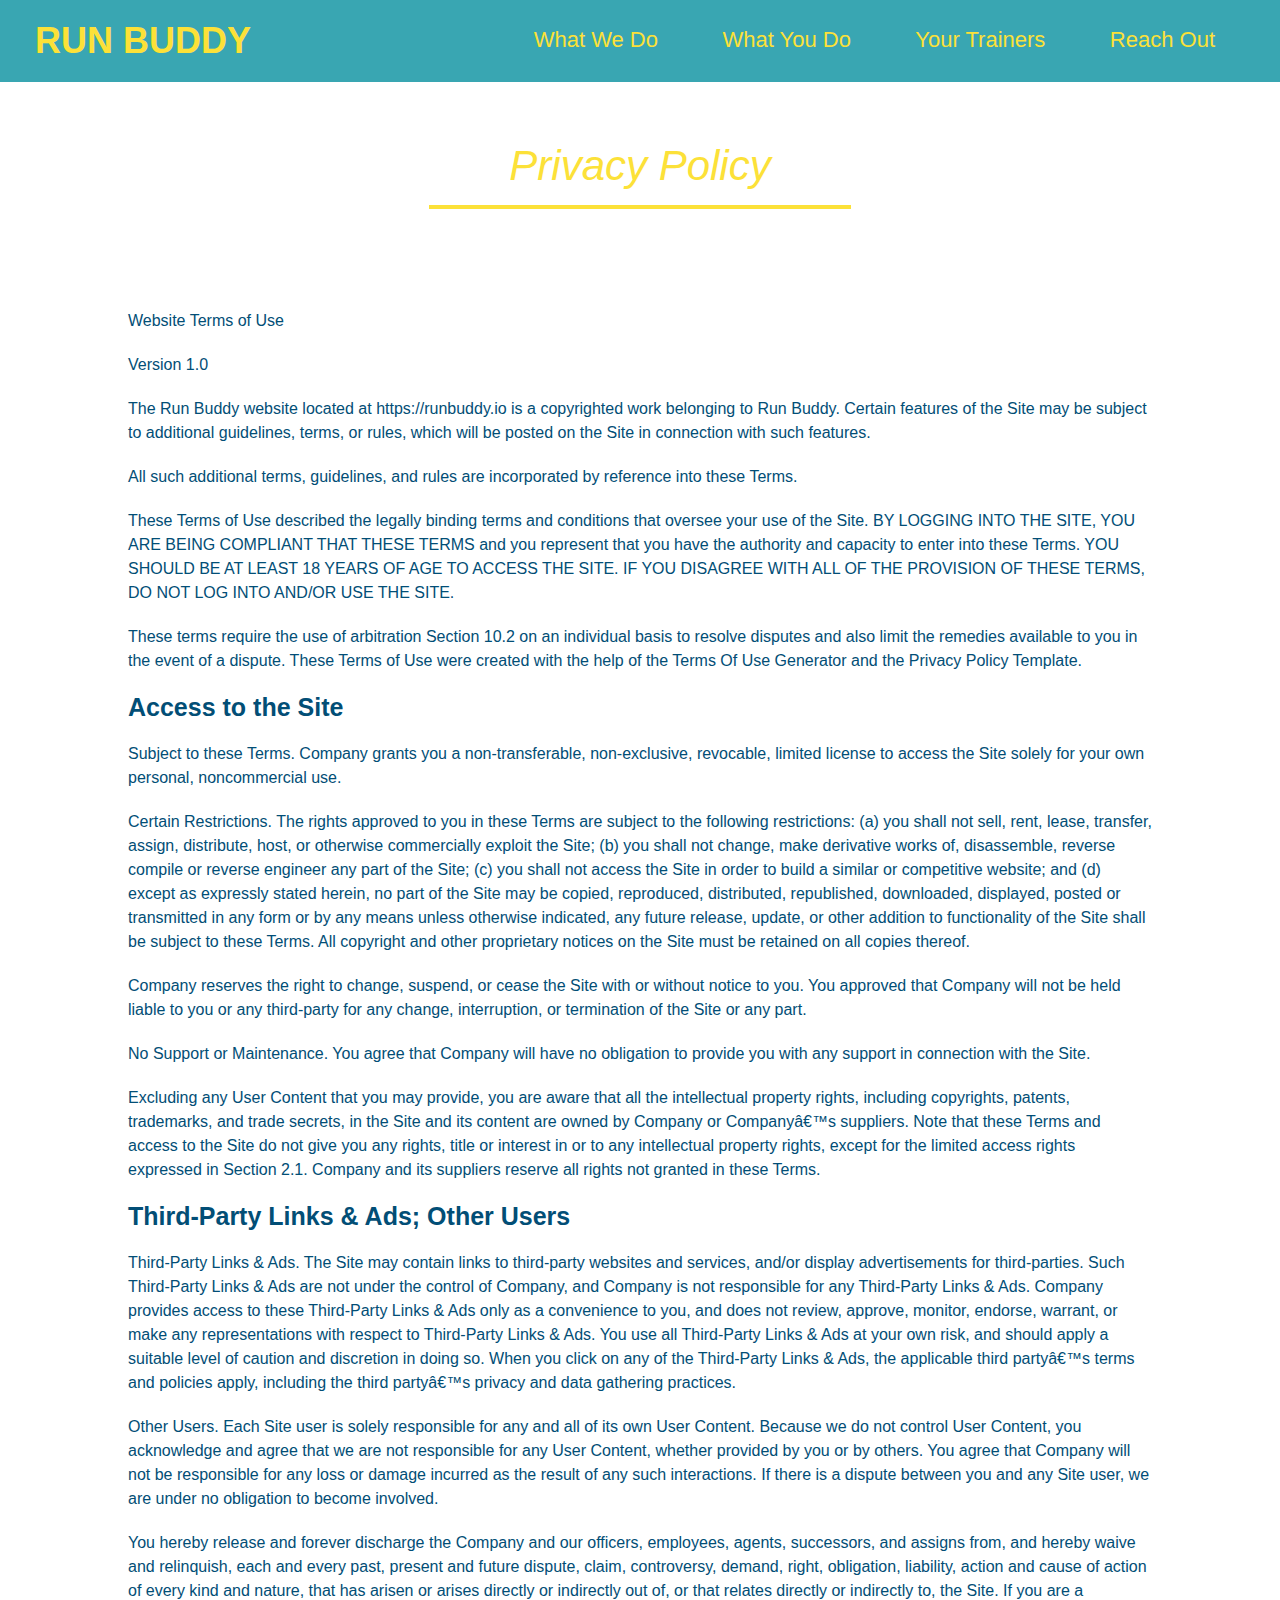
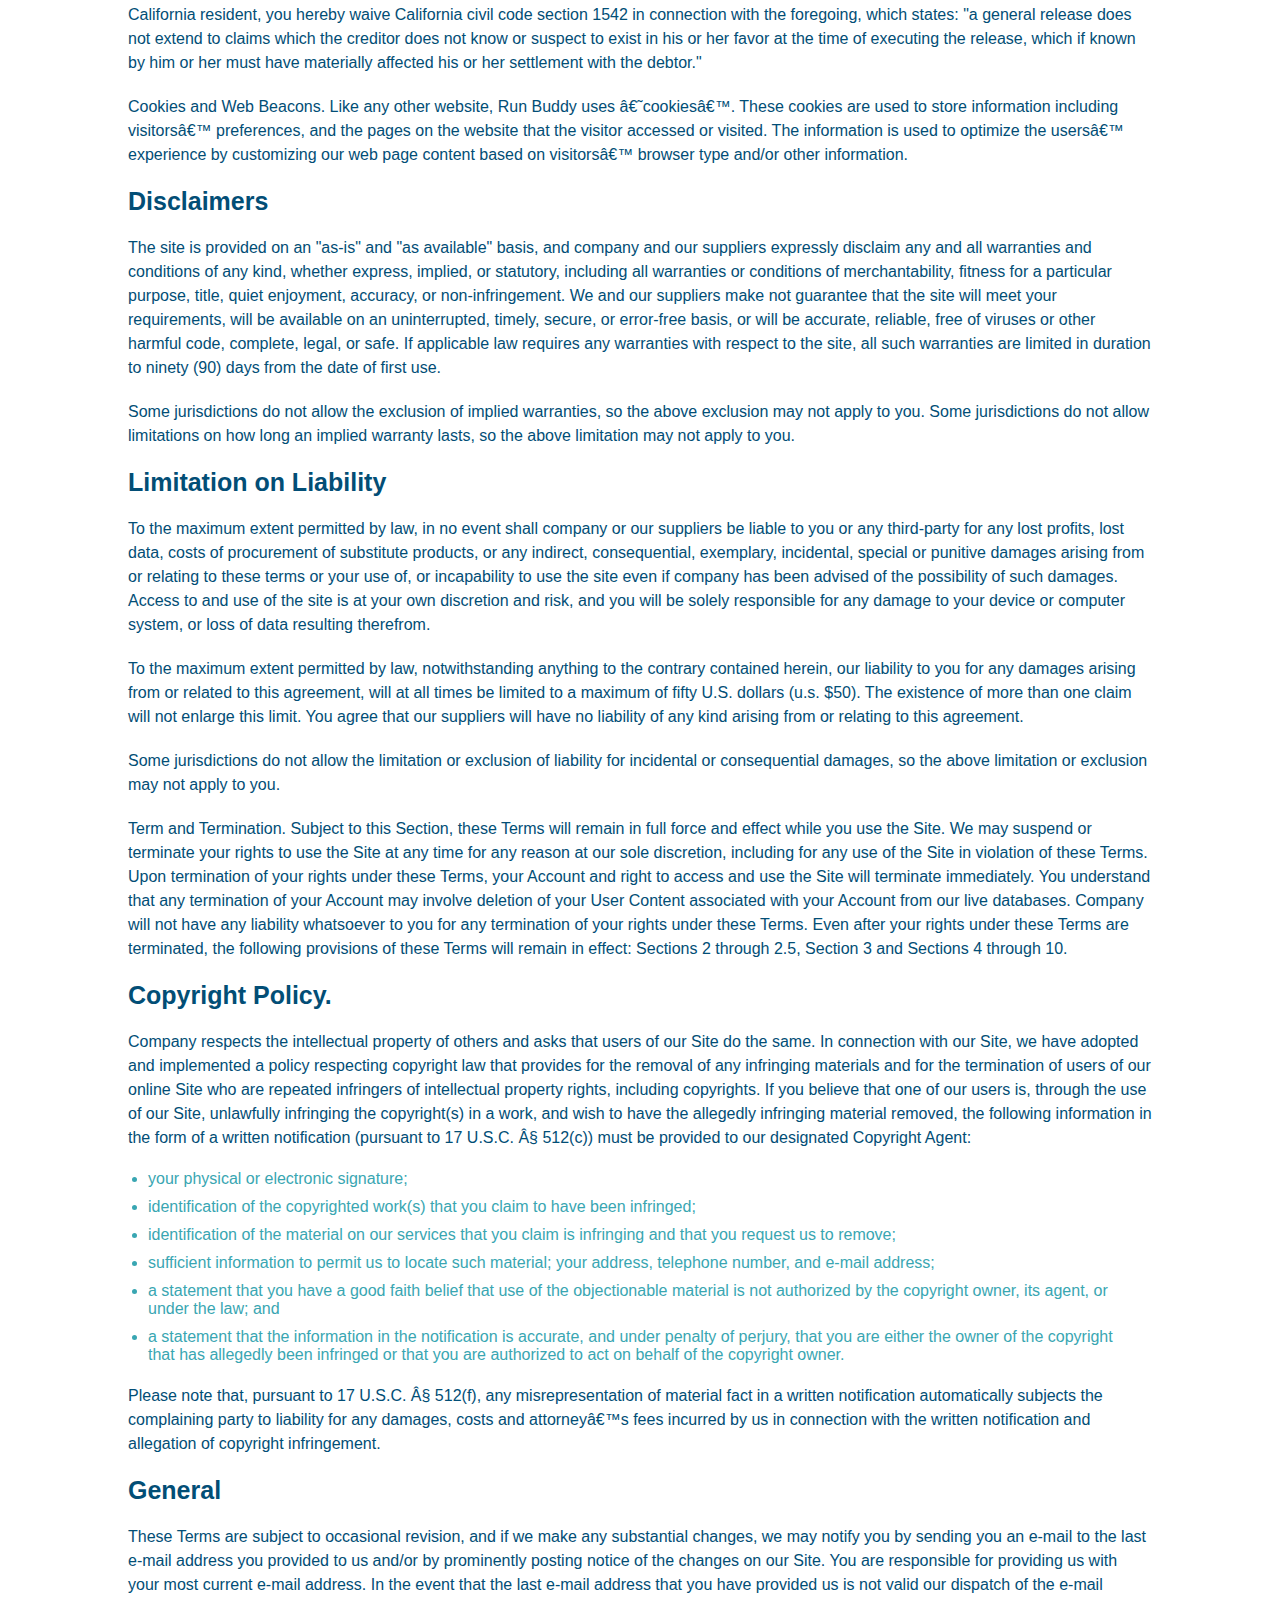
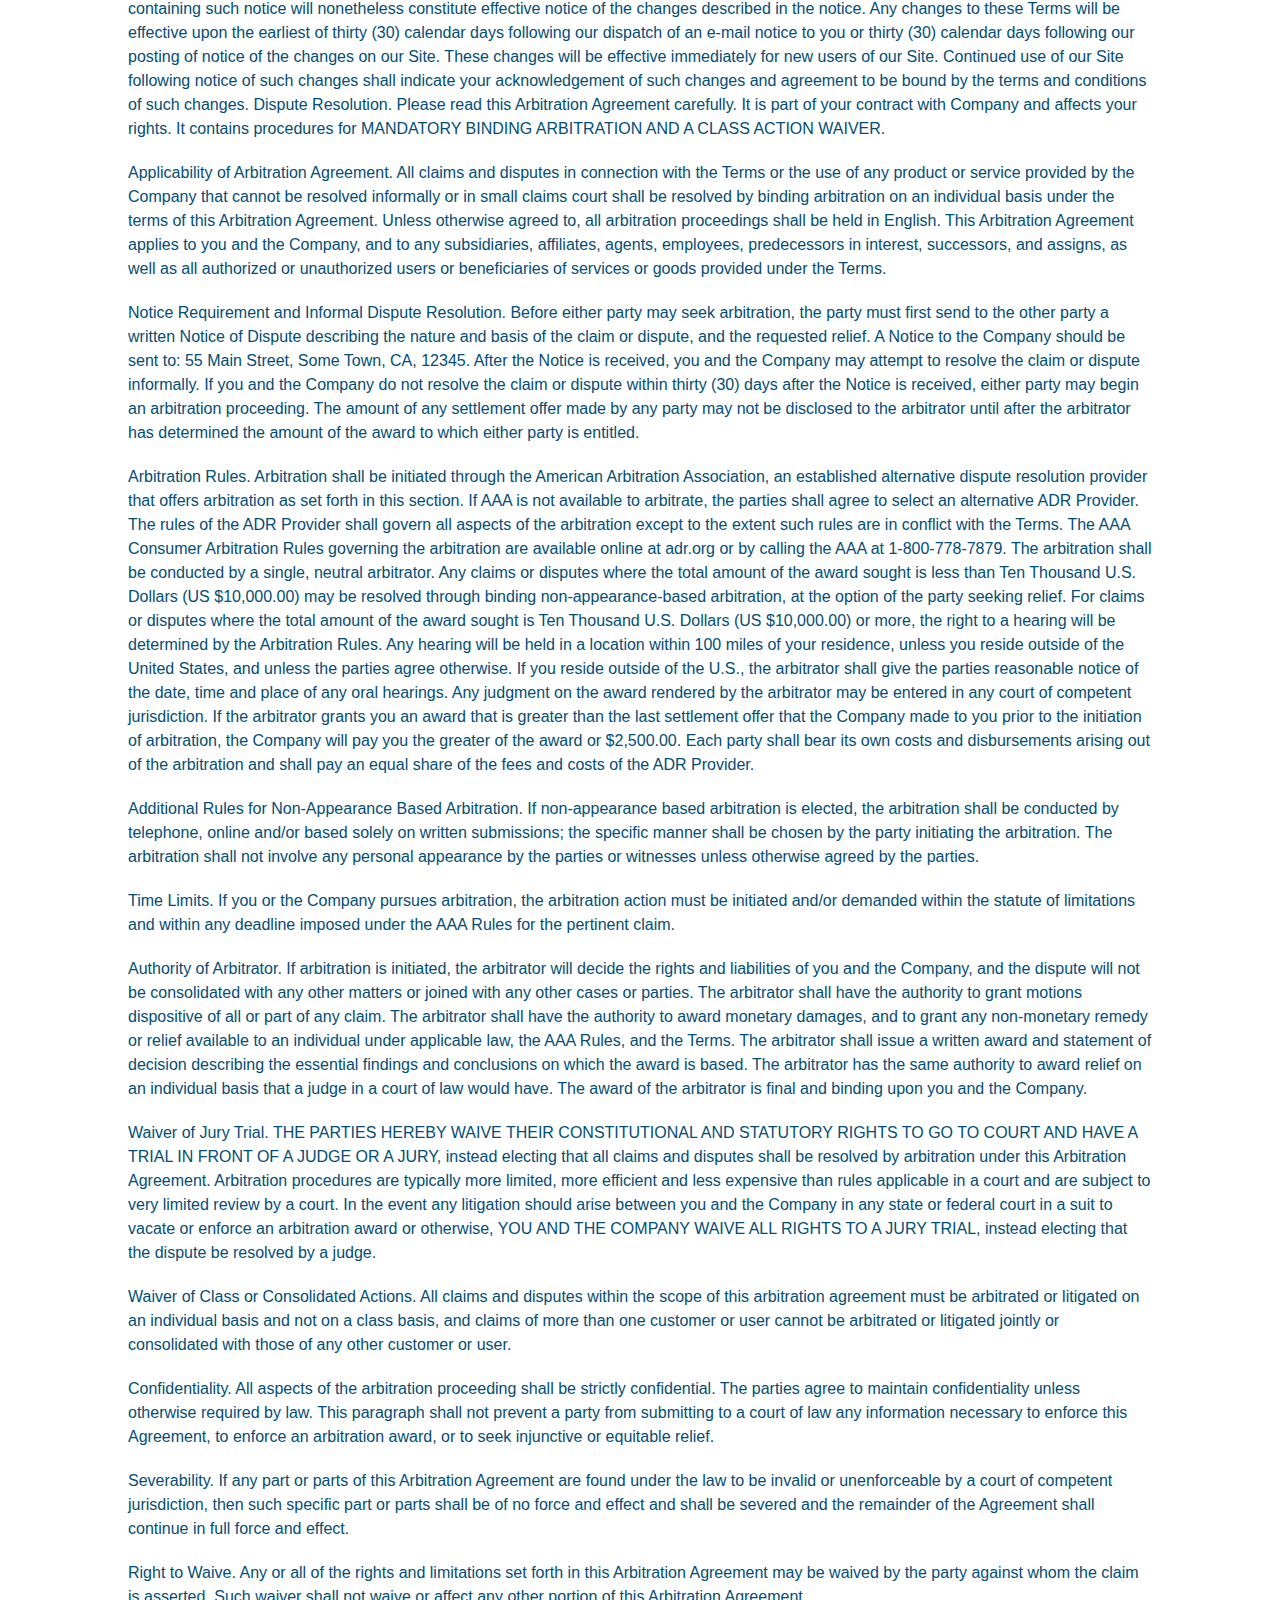
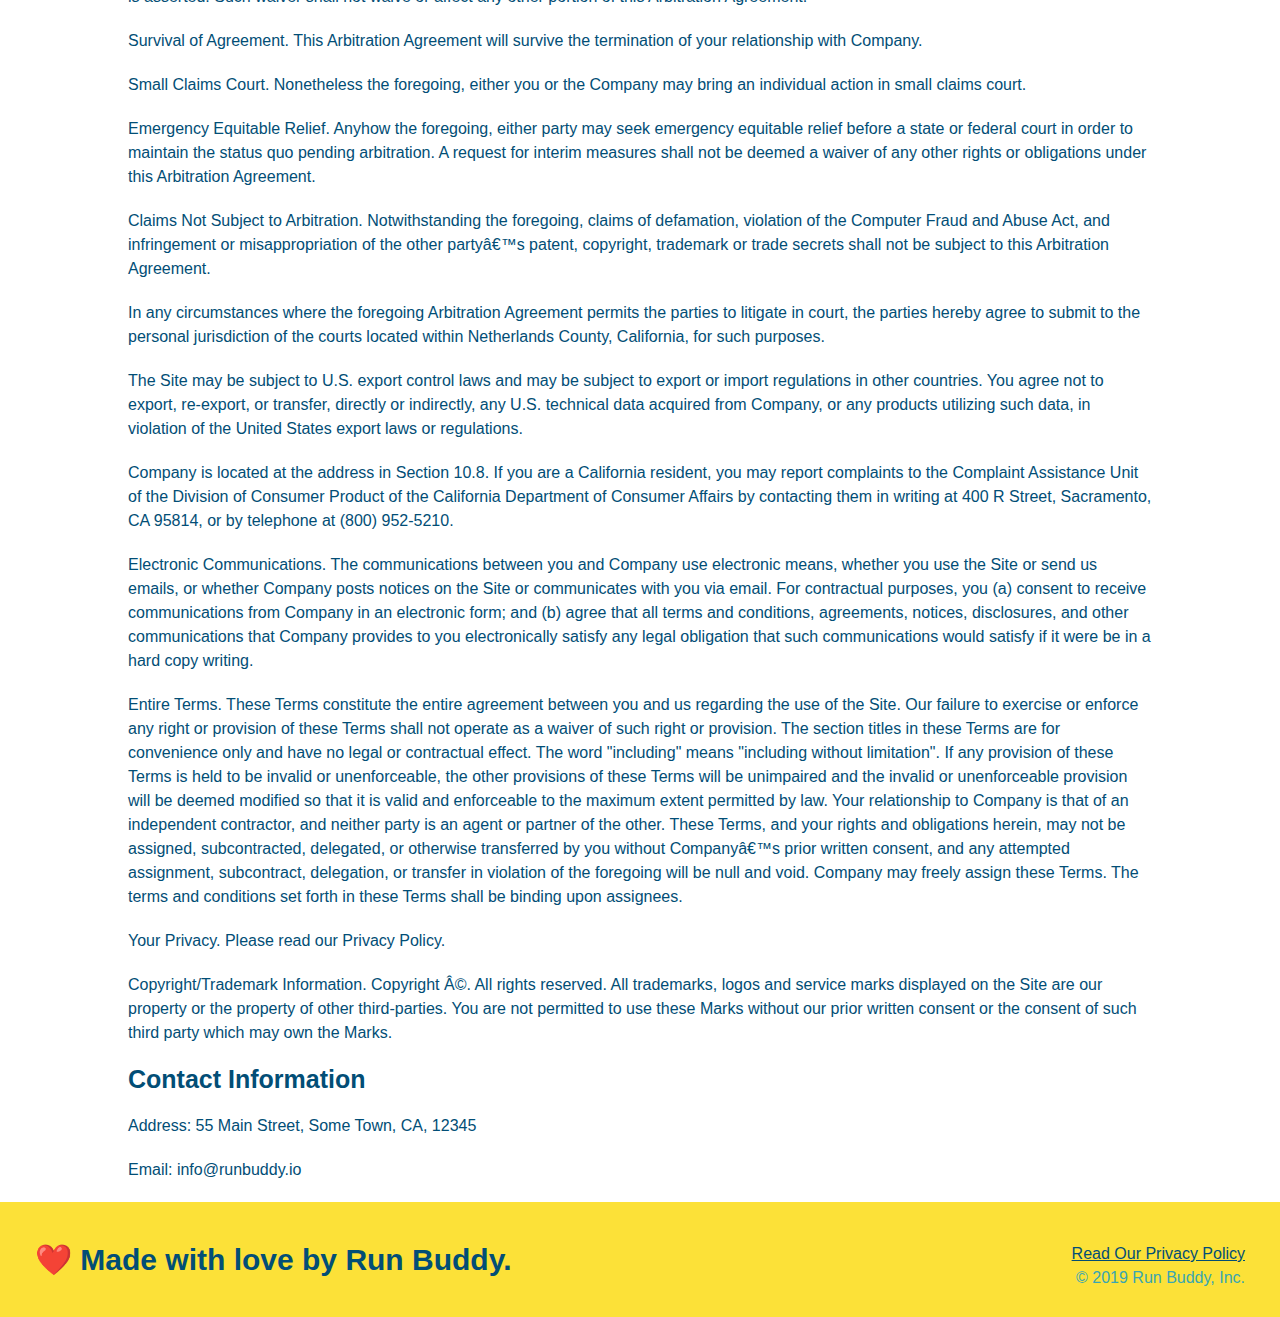
==== privacy-policy.html @ 6785b19a "initial project files" ====
<!DOCTYPE html>
<html lang="en">
    <head>
        <meta charset="UTF-8" />
        <title>Privacy Policy - Run Buddy</title>
        <link rel="stylesheet" href="./assets/css/style.css" />
        <link rel="stylesheet" href="./assets/css/secondary-styles.css" />
    </head>
    <body>
        <!-- navigation -->
        <header>
            <h1>
                <a href="/">RUN BUDDY</a>
            </h1>
            <nav>
                <ul>
                    <li>
                        <a href="/.index.html#what-we-do">What We Do</a>
                    </li>
                    <li>
                        <a href="./index.html#what-you-do">What You Do</a>
                    </li>
                    <li>
                        <a href="./index.html#your-trainers">Your Trainers</a>
                    </li>
                    <li>
                        <a href="./index.html#reach-out">Reach Out</a>
                    </li>
                </ul>
            </nav>
        </header>
        <section class="hero">
            <h2 class="page-title">Privacy Policy</h2>
        </section>
        <article class="secondary-content">
            <p>
                Website Terms of Use
              </p>
        
              <p>
                Version 1.0
              </p>
        
              <p>
                The Run Buddy website located at https://runbuddy.io is a copyrighted work belonging to Run Buddy. Certain
                features of the Site may be subject to additional guidelines, terms, or rules, which will be posted on the Site
                in connection with such features.
              </p>
        
              <p>
                All such additional terms, guidelines, and rules are incorporated by reference into these Terms.
              </p>
        
              <p>
                These Terms of Use described the legally binding terms and conditions that oversee your use of the Site. BY
                LOGGING INTO THE SITE, YOU ARE BEING COMPLIANT THAT THESE TERMS and you represent that you have the authority
                and capacity to enter into these Terms. YOU SHOULD BE AT LEAST 18 YEARS OF AGE TO ACCESS THE SITE. IF YOU
                DISAGREE WITH ALL OF THE PROVISION OF THESE TERMS, DO NOT LOG INTO AND/OR USE THE SITE.
              </p>
        
              <p>
                These terms require the use of arbitration Section 10.2 on an individual basis to resolve disputes and also
                limit the remedies available to you in the event of a dispute. These Terms of Use were created with the help of
                the Terms Of Use Generator and the Privacy Policy Template.
              </p>
        
              <h3>
                Access to the Site
              </h3>
        
              <p>
                Subject to these Terms. Company grants you a non-transferable, non-exclusive, revocable, limited license to
                access the Site solely for your own personal, noncommercial use.
              </p>
        
              <p>
                Certain Restrictions. The rights approved to you in these Terms are subject to the following restrictions: (a)
                you shall not sell, rent, lease, transfer, assign, distribute, host, or otherwise commercially exploit the Site;
                (b) you shall not change, make derivative works of, disassemble, reverse compile or reverse engineer any part of
                the Site; (c) you shall not access the Site in order to build a similar or competitive website; and (d) except
                as expressly stated herein, no part of the Site may be copied, reproduced, distributed, republished, downloaded,
                displayed, posted or transmitted in any form or by any means unless otherwise indicated, any future release,
                update, or other addition to functionality of the Site shall be subject to these Terms. All copyright and other
                proprietary notices on the Site must be retained on all copies thereof.
              </p>
        
              <p>
                Company reserves the right to change, suspend, or cease the Site with or without notice to you. You approved
                that Company will not be held liable to you or any third-party for any change, interruption, or termination of
                the Site or any part.
              </p>
        
              <p>
                No Support or Maintenance. You agree that Company will have no obligation to provide you with any support in
                connection with the Site.
              </p>
        
              <p>
                Excluding any User Content that you may provide, you are aware that all the intellectual property rights,
                including copyrights, patents, trademarks, and trade secrets, in the Site and its content are owned by Company
                or Companyâ€™s suppliers. Note that these Terms and access to the Site do not give you any rights, title or
                interest in or to any intellectual property rights, except for the limited access rights expressed in Section
                2.1. Company and its suppliers reserve all rights not granted in these Terms.
              </p>
        
              <h3>
                Third-Party Links & Ads; Other Users
              </h3>
        
              <p>
                Third-Party Links & Ads. The Site may contain links to third-party websites and services, and/or display
                advertisements for third-parties. Such Third-Party Links & Ads are not under the control of Company, and Company
                is not responsible for any Third-Party Links & Ads. Company provides access to these Third-Party Links & Ads
                only as a convenience to you, and does not review, approve, monitor, endorse, warrant, or make any
                representations with respect to Third-Party Links & Ads. You use all Third-Party Links & Ads at your own risk,
                and should apply a suitable level of caution and discretion in doing so. When you click on any of the
                Third-Party Links & Ads, the applicable third partyâ€™s terms and policies apply, including the third partyâ€™s
                privacy and data gathering practices.
              </p>
        
              <p>
                Other Users. Each Site user is solely responsible for any and all of its own User Content. Because we do not
                control User Content, you acknowledge and agree that we are not responsible for any User Content, whether
                provided by you or by others. You agree that Company will not be responsible for any loss or damage incurred as
                the result of any such interactions. If there is a dispute between you and any Site user, we are under no
                obligation to become involved.
              </p>
        
              <p>
                You hereby release and forever discharge the Company and our officers, employees, agents, successors, and
                assigns from, and hereby waive and relinquish, each and every past, present and future dispute, claim,
                controversy, demand, right, obligation, liability, action and cause of action of every kind and nature, that has
                arisen or arises directly or indirectly out of, or that relates directly or indirectly to, the Site. If you are
                a California resident, you hereby waive California civil code section 1542 in connection with the foregoing,
                which states: "a general release does not extend to claims which the creditor does not know or suspect to exist
                in his or her favor at the time of executing the release, which if known by him or her must have materially
                affected his or her settlement with the debtor."
              </p>
        
              <p>
                Cookies and Web Beacons. Like any other website, Run Buddy uses â€˜cookiesâ€™. These cookies are used to store
                information including visitorsâ€™ preferences, and the pages on the website that the visitor accessed or visited.
                The information is used to optimize the usersâ€™ experience by customizing our web page content based on visitorsâ€™
                browser type and/or other information.
              </p>
        
              <h3>
                Disclaimers
              </h3>
        
              <p>
                The site is provided on an "as-is" and "as available" basis, and company and our suppliers expressly disclaim
                any and all warranties and conditions of any kind, whether express, implied, or statutory, including all
                warranties or conditions of merchantability, fitness for a particular purpose, title, quiet enjoyment, accuracy,
                or non-infringement. We and our suppliers make not guarantee that the site will meet your requirements, will be
                available on an uninterrupted, timely, secure, or error-free basis, or will be accurate, reliable, free of
                viruses or other harmful code, complete, legal, or safe. If applicable law requires any warranties with respect
                to the site, all such warranties are limited in duration to ninety (90) days from the date of first use.
              </p>
        
              <p>
                Some jurisdictions do not allow the exclusion of implied warranties, so the above exclusion may not apply to
                you. Some jurisdictions do not allow limitations on how long an implied warranty lasts, so the above limitation
                may not apply to you.
              </p>
        
              <h3>
                Limitation on Liability
              </h3>
        
              <p>
                To the maximum extent permitted by law, in no event shall company or our suppliers be liable to you or any
                third-party for any lost profits, lost data, costs of procurement of substitute products, or any indirect,
                consequential, exemplary, incidental, special or punitive damages arising from or relating to these terms or
                your use of, or incapability to use the site even if company has been advised of the possibility of such
                damages. Access to and use of the site is at your own discretion and risk, and you will be solely responsible
                for any damage to your device or computer system, or loss of data resulting therefrom.
              </p>
        
              <p>
                To the maximum extent permitted by law, notwithstanding anything to the contrary contained herein, our liability
                to you for any damages arising from or related to this agreement, will at all times be limited to a maximum of
                fifty U.S. dollars (u.s. $50). The existence of more than one claim will not enlarge this limit. You agree that
                our suppliers will have no liability of any kind arising from or relating to this agreement.
              </p>
        
              <p>
                Some jurisdictions do not allow the limitation or exclusion of liability for incidental or consequential
                damages, so the above limitation or exclusion may not apply to you.
              </p>
        
              <p>
                Term and Termination. Subject to this Section, these Terms will remain in full force and effect while you use
                the Site. We may suspend or terminate your rights to use the Site at any time for any reason at our sole
                discretion, including for any use of the Site in violation of these Terms. Upon termination of your rights under
                these Terms, your Account and right to access and use the Site will terminate immediately. You understand that
                any termination of your Account may involve deletion of your User Content associated with your Account from our
                live databases. Company will not have any liability whatsoever to you for any termination of your rights under
                these Terms. Even after your rights under these Terms are terminated, the following provisions of these Terms
                will remain in effect: Sections 2 through 2.5, Section 3 and Sections 4 through 10.
              </p>
        
              <h3>
                Copyright Policy.
              </h3>
        
              <p>
                Company respects the intellectual property of others and asks that users of our Site do the same. In connection
                with our Site, we have adopted and implemented a policy respecting copyright law that provides for the removal
                of any infringing materials and for the termination of users of our online Site who are repeated infringers of
                intellectual property rights, including copyrights. If you believe that one of our users is, through the use of
                our Site, unlawfully infringing the copyright(s) in a work, and wish to have the allegedly infringing material
                removed, the following information in the form of a written notification (pursuant to 17 U.S.C. Â§ 512(c)) must
                be provided to our designated Copyright Agent:
              </p>
        
              <ul>
                <li>
                  your physical or electronic signature;
                </li>
                <li>
                  identification of the copyrighted work(s) that you claim to have been infringed;
                </li>
                <li>
                  identification of the material on our services that you claim is infringing and that you request us to remove;
                </li>
                <li>
                  sufficient information to permit us to locate such material; your address, telephone number, and e-mail
                  address;
                </li>
                <li>
                  a statement that you have a good faith belief that use of the objectionable material is not authorized by the
                  copyright owner, its agent, or under the law; and
                </li>
                <li>
                  a statement that the information in the notification is accurate, and under penalty of perjury, that you are
                  either the owner of the copyright that has allegedly been infringed or that you are authorized to act on
                  behalf of the copyright owner.
                </li>
              </ul>
        
              <p>
                Please note that, pursuant to 17 U.S.C. Â§ 512(f), any misrepresentation of material fact in a written
                notification automatically subjects the complaining party to liability for any damages, costs and attorneyâ€™s
                fees incurred by us in connection with the written notification and allegation of copyright infringement.
              </p>
        
              <h3>
                General
              </h3>
        
              <p>
                These Terms are subject to occasional revision, and if we make any substantial changes, we may notify you by
                sending you an e-mail to the last e-mail address you provided to us and/or by prominently posting notice of the
                changes on our Site. You are responsible for providing us with your most current e-mail address. In the event
                that the last e-mail address that you have provided us is not valid our dispatch of the e-mail containing such
                notice will nonetheless constitute effective notice of the changes described in the notice. Any changes to these
                Terms will be effective upon the earliest of thirty (30) calendar days following our dispatch of an e-mail
                notice to you or thirty (30) calendar days following our posting of notice of the changes on our Site. These
                changes will be effective immediately for new users of our Site. Continued use of our Site following notice of
                such changes shall indicate your acknowledgement of such changes and agreement to be bound by the terms and
                conditions of such changes. Dispute Resolution. Please read this Arbitration Agreement carefully. It is part of
                your contract with Company and affects your rights. It contains procedures for MANDATORY BINDING ARBITRATION AND
                A CLASS ACTION WAIVER.
              </p>
        
              <p>
                Applicability of Arbitration Agreement. All claims and disputes in connection with the Terms or the use of any
                product or service provided by the Company that cannot be resolved informally or in small claims court shall be
                resolved by binding arbitration on an individual basis under the terms of this Arbitration Agreement. Unless
                otherwise agreed to, all arbitration proceedings shall be held in English. This Arbitration Agreement applies to
                you and the Company, and to any subsidiaries, affiliates, agents, employees, predecessors in interest,
                successors, and assigns, as well as all authorized or unauthorized users or beneficiaries of services or goods
                provided under the Terms.
              </p>
        
              <p>
                Notice Requirement and Informal Dispute Resolution. Before either party may seek arbitration, the party must
                first send to the other party a written Notice of Dispute describing the nature and basis of the claim or
                dispute, and the requested relief. A Notice to the Company should be sent to: 55 Main Street, Some Town, CA,
                12345. After the Notice is received, you and the Company may attempt to resolve the claim or dispute informally.
                If you and the Company do not resolve the claim or dispute within thirty (30) days after the Notice is received,
                either party may begin an arbitration proceeding. The amount of any settlement offer made by any party may not
                be disclosed to the arbitrator until after the arbitrator has determined the amount of the award to which either
                party is entitled.
              </p>
        
              <p>
                Arbitration Rules. Arbitration shall be initiated through the American Arbitration Association, an established
                alternative dispute resolution provider that offers arbitration as set forth in this section. If AAA is not
                available to arbitrate, the parties shall agree to select an alternative ADR Provider. The rules of the ADR
                Provider shall govern all aspects of the arbitration except to the extent such rules are in conflict with the
                Terms. The AAA Consumer Arbitration Rules governing the arbitration are available online at adr.org or by
                calling the AAA at 1-800-778-7879. The arbitration shall be conducted by a single, neutral arbitrator. Any
                claims or disputes where the total amount of the award sought is less than Ten Thousand U.S. Dollars (US
                $10,000.00) may be resolved through binding non-appearance-based arbitration, at the option of the party seeking
                relief. For claims or disputes where the total amount of the award sought is Ten Thousand U.S. Dollars (US
                $10,000.00) or more, the right to a hearing will be determined by the Arbitration Rules. Any hearing will be
                held in a location within 100 miles of your residence, unless you reside outside of the United States, and
                unless the parties agree otherwise. If you reside outside of the U.S., the arbitrator shall give the parties
                reasonable notice of the date, time and place of any oral hearings. Any judgment on the award rendered by the
                arbitrator may be entered in any court of competent jurisdiction. If the arbitrator grants you an award that is
                greater than the last settlement offer that the Company made to you prior to the initiation of arbitration, the
                Company will pay you the greater of the award or $2,500.00. Each party shall bear its own costs and
                disbursements arising out of the arbitration and shall pay an equal share of the fees and costs of the ADR
                Provider.
              </p>
        
              <p>
                Additional Rules for Non-Appearance Based Arbitration. If non-appearance based arbitration is elected, the
                arbitration shall be conducted by telephone, online and/or based solely on written submissions; the specific
                manner shall be chosen by the party initiating the arbitration. The arbitration shall not involve any personal
                appearance by the parties or witnesses unless otherwise agreed by the parties.
              </p>
        
              <p>
                Time Limits. If you or the Company pursues arbitration, the arbitration action must be initiated and/or demanded
                within the statute of limitations and within any deadline imposed under the AAA Rules for the pertinent claim.
              </p>
        
              <p>
                Authority of Arbitrator. If arbitration is initiated, the arbitrator will decide the rights and liabilities of
                you and the Company, and the dispute will not be consolidated with any other matters or joined with any other
                cases or parties. The arbitrator shall have the authority to grant motions dispositive of all or part of any
                claim. The arbitrator shall have the authority to award monetary damages, and to grant any non-monetary remedy
                or relief available to an individual under applicable law, the AAA Rules, and the Terms. The arbitrator shall
                issue a written award and statement of decision describing the essential findings and conclusions on which the
                award is based. The arbitrator has the same authority to award relief on an individual basis that a judge in a
                court of law would have. The award of the arbitrator is final and binding upon you and the Company.
              </p>
        
              <p>
                Waiver of Jury Trial. THE PARTIES HEREBY WAIVE THEIR CONSTITUTIONAL AND STATUTORY RIGHTS TO GO TO COURT AND HAVE
                A TRIAL IN FRONT OF A JUDGE OR A JURY, instead electing that all claims and disputes shall be resolved by
                arbitration under this Arbitration Agreement. Arbitration procedures are typically more limited, more efficient
                and less expensive than rules applicable in a court and are subject to very limited review by a court. In the
                event any litigation should arise between you and the Company in any state or federal court in a suit to vacate
                or enforce an arbitration award or otherwise, YOU AND THE COMPANY WAIVE ALL RIGHTS TO A JURY TRIAL, instead
                electing that the dispute be resolved by a judge.
              </p>
        
              <p>
                Waiver of Class or Consolidated Actions. All claims and disputes within the scope of this arbitration agreement
                must be arbitrated or litigated on an individual basis and not on a class basis, and claims of more than one
                customer or user cannot be arbitrated or litigated jointly or consolidated with those of any other customer or
                user.
              </p>
        
              <p>
                Confidentiality. All aspects of the arbitration proceeding shall be strictly confidential. The parties agree to
                maintain confidentiality unless otherwise required by law. This paragraph shall not prevent a party from
                submitting to a court of law any information necessary to enforce this Agreement, to enforce an arbitration
                award, or to seek injunctive or equitable relief.
              </p>
        
              <p>
                Severability. If any part or parts of this Arbitration Agreement are found under the law to be invalid or
                unenforceable by a court of competent jurisdiction, then such specific part or parts shall be of no force and
                effect and shall be severed and the remainder of the Agreement shall continue in full force and effect.
              </p>
        
              <p>
                Right to Waive. Any or all of the rights and limitations set forth in this Arbitration Agreement may be waived
                by the party against whom the claim is asserted. Such waiver shall not waive or affect any other portion of this
                Arbitration Agreement.
              </p>
        
              <p>
                Survival of Agreement. This Arbitration Agreement will survive the termination of your relationship with
                Company.
              </p>
        
              <p>
                Small Claims Court. Nonetheless the foregoing, either you or the Company may bring an individual action in small
                claims court.
              </p>
        
              <p>
                Emergency Equitable Relief. Anyhow the foregoing, either party may seek emergency equitable relief before a
                state or federal court in order to maintain the status quo pending arbitration. A request for interim measures
                shall not be deemed a waiver of any other rights or obligations under this Arbitration Agreement.
              </p>
        
              <p>
                Claims Not Subject to Arbitration. Notwithstanding the foregoing, claims of defamation, violation of the
                Computer Fraud and Abuse Act, and infringement or misappropriation of the other partyâ€™s patent, copyright,
                trademark or trade secrets shall not be subject to this Arbitration Agreement.
              </p>
        
              <p>
                In any circumstances where the foregoing Arbitration Agreement permits the parties to litigate in court, the
                parties hereby agree to submit to the personal jurisdiction of the courts located within Netherlands County,
                California, for such purposes.
              </p>
        
              <p>
                The Site may be subject to U.S. export control laws and may be subject to export or import regulations in other
                countries. You agree not to export, re-export, or transfer, directly or indirectly, any U.S. technical data
                acquired from Company, or any products utilizing such data, in violation of the United States export laws or
                regulations.
              </p>
        
              <p>
                Company is located at the address in Section 10.8. If you are a California resident, you may report complaints
                to the Complaint Assistance Unit of the Division of Consumer Product of the California Department of Consumer
                Affairs by contacting them in writing at 400 R Street, Sacramento, CA 95814, or by telephone at (800) 952-5210.
              </p>
        
              <p>
                Electronic Communications. The communications between you and Company use electronic means, whether you use the
                Site or send us emails, or whether Company posts notices on the Site or communicates with you via email. For
                contractual purposes, you (a) consent to receive communications from Company in an electronic form; and (b)
                agree that all terms and conditions, agreements, notices, disclosures, and other communications that Company
                provides to you electronically satisfy any legal obligation that such communications would satisfy if it were be
                in a hard copy writing.
              </p>
        
              <p>
                Entire Terms. These Terms constitute the entire agreement between you and us regarding the use of the Site. Our
                failure to exercise or enforce any right or provision of these Terms shall not operate as a waiver of such right
                or provision. The section titles in these Terms are for convenience only and have no legal or contractual
                effect. The word "including" means "including without limitation". If any provision of these Terms is held to be
                invalid or unenforceable, the other provisions of these Terms will be unimpaired and the invalid or
                unenforceable provision will be deemed modified so that it is valid and enforceable to the maximum extent
                permitted by law. Your relationship to Company is that of an independent contractor, and neither party is an
                agent or partner of the other. These Terms, and your rights and obligations herein, may not be assigned,
                subcontracted, delegated, or otherwise transferred by you without Companyâ€™s prior written consent, and any
                attempted assignment, subcontract, delegation, or transfer in violation of the foregoing will be null and void.
                Company may freely assign these Terms. The terms and conditions set forth in these Terms shall be binding upon
                assignees.
              </p>
        
              <p>
                Your Privacy. Please read our Privacy Policy.
              </p>
        
              <p>
                Copyright/Trademark Information. Copyright Â©. All rights reserved. All trademarks, logos and service marks
                displayed on the Site are our property or the property of other third-parties. You are not permitted to use
                these Marks without our prior written consent or the consent of such third party which may own the Marks.
              </p>
        
              <h3>
                Contact Information
              </h3>
        
              <p>
                Address: 55 Main Street, Some Town, CA, 12345
              </p>
        
              <p>
                Email: info@runbuddy.io
              </p>
        </article>
        <!-- footer -->
        <footer>
            <h2>❤️ Made with love by Run Buddy.</h2>
            <div>
                <a href="#">Read Our Privacy Policy</a><br/>
                &copy; 2019 Run Buddy, Inc.
            </div>
        </footer>
    </body>
</html>
---- assets/css/style.css ----
* {
    margin: 0;
    padding: 0;
    box-sizing: border-box;
    }
    body {
        color: #39a6b2;
        font-family:Arial, Helvetica, sans-serif;
    }
    header {
    padding: 20px 35px;
    background-color: #39a6b2;
    }
    header h1 {
        font-weight: bold;
        font-size: 36px;
        color: #fce138;
        margin: 0;
        display: inline;
    }
    header a {
        color: #fce138;
    }
    header a {
        text-decoration: none;
        color: #fce138;
    }
    header nav {
        float: right;
        margin: 7px 0;
    }
    header nav ul li {
        display: inline;
    }
    header nav ul li a {
        margin: 0 30px;
        font-weight: lighter;
        font-size: 22px;
    }
    .hero {
        background-image: url("../images/hero-bg.jpg");
        height: 600px;
        background-size: cover;
        background-position: center;
        position: relative;
    }
    section {
        padding: 60px;
    }
    .hero-form {
        color:#024e76;
        background-color: #fce138;
        padding: 20px;
        width: 500px;
        border: solid 3px #024e76;
        position: absolute;
        bottom: 120px;
        right: 140px;
    }
    .hero-form h3 {
        font-size: 24px;
        margin: 0;
    }
    .hero-form p {
        margin: 5px 0 15px 0;
    }
    .form-input {
        border: solid 1px #024e76;
        display: block;
        padding: 7px 15px;
        font-size: 16px;
        color: #024e76;
        width: 100%;
        margin-bottom: 15px;
    }
    .hero-form {
        margin: 0 5px;
    }
    .hero-form button {
    color: #fce138;
    background-color: #024e76;
    border: none;
    padding: 10px 20px;
    font-size: 16px;
    }
    .intro {
        text-align: center;
    }
    .intro p {
        line-height: 1.7;
        color: #39a6b2;
        width: 80%;
        font-size: 20px;
        margin: 0 auto;
    }
    .steps {
        text-align: center;
        background: #fce138;
    }
    .section-title {
        font-size: 55px;
        color: #024e76;
        margin-bottom: 35px;
        display: inline-block;
        border-bottom: solid 3px;
    }
    .primary-border {
        border-color: #fce138;
    }
    .secondary-border {
        border-color: #39a6b2;
    }
    .steps div {
    margin-bottom: 80px;
    }
    .steps img {
        width: 15%;
        margin: 10px 0;
    }
    .steps h3 {
        color: #024e76;
        font-size: 46px;
        margin-top: 10px;
    }
    .steps p {
        color: #39a6b2;
        font-size: 23px;
    }
    .steps span {
        font-size: 38px;
    }
    .trainers {
        text-align: center;
    }
    .trainer {
        width: 900px;
        margin: 0 auto 30px auto;
        background: #024e76;
        color: #fce138;
        overflow: auto;
    }
    .trainer img {
        width: 35%;
        float: left;
    }
    .trainer-bio {
        padding: 35px;
        float: left;
        width: 65%;
    }
    .trainer-bio h3 {
        font-size: 32px;
        margin-bottom: 8px;
    }
    .trainer-bio h4  {
        font-weight: lighter;
        font-size: 26px;
        margin-bottom: 25px;
    }
    .trainer-bio p {
        font-size: 17px;
        line-height: 1.3;
    }
    .text-left {
        text-align: left;
    }
    .text-right {
        text-align: right;
    }
    .contact {
        text-align: center;
        background: #024e76;
    }
    .contact h2 {
        color: #fce138;
    }
    .contact-info iframe {
        width: 400px;
        height: 400px;
    }
    .contact-info div {
        width: 410px;
        display: inline-block;
        vertical-align: top;
        text-align: left;
        margin: 30px 0 0 60px;
        color: white;
    }
    .contact-info h3 {
        color: #fce138;
        font-size: 32px;
    }
    .contact-info p, .contact-info address {
        margin: 20px 0;
        line-height: 1.5;
        font-size: 20px;
        font-style: normal;
    }
    .contact-info a {
        color: #fce138;
    }
    footer {
        background: #fce138;
        width: 100%;
        padding: 40px 35px;
    }
    footer h2 {
    display:inline;
    color: #024e76;
    font-size: 30px;
    margin: 0;
    }
    footer div {
        float: right;
        line-height: 1.5;
        text-align: right;
    }
    footer a {
        color: #024e76;
    }
---- assets/css/secondary-styles.css ----
.hero {
    background-position: bottom;
    height: auto;
    text-align: center;
    margin-bottom: 40px;
}
.page-title {
    color: #fce138;
    display: inline-block;
    border-bottom: solid 4px #fce138;
    padding: 0 80px 15px 80px;
    font-weight: normal;
    font-size: 42px;
    font-style: italic;
}
.secondary-content {
    width: 80%;
    margin: 0 auto;
    color: #024e76;
}
.secondary-content h3 {
    font-size: 25px;
    margin: 20px 0;
}
.secondary-content p {
    font-size: 16px;
    line-height: 1.5;
    margin: 20px 0;
}
.secondary-content ul {
    margin: 15px 20px;
}
.secondary-content li {
    color: #39a6b2;
    margin: 10px 0;
}
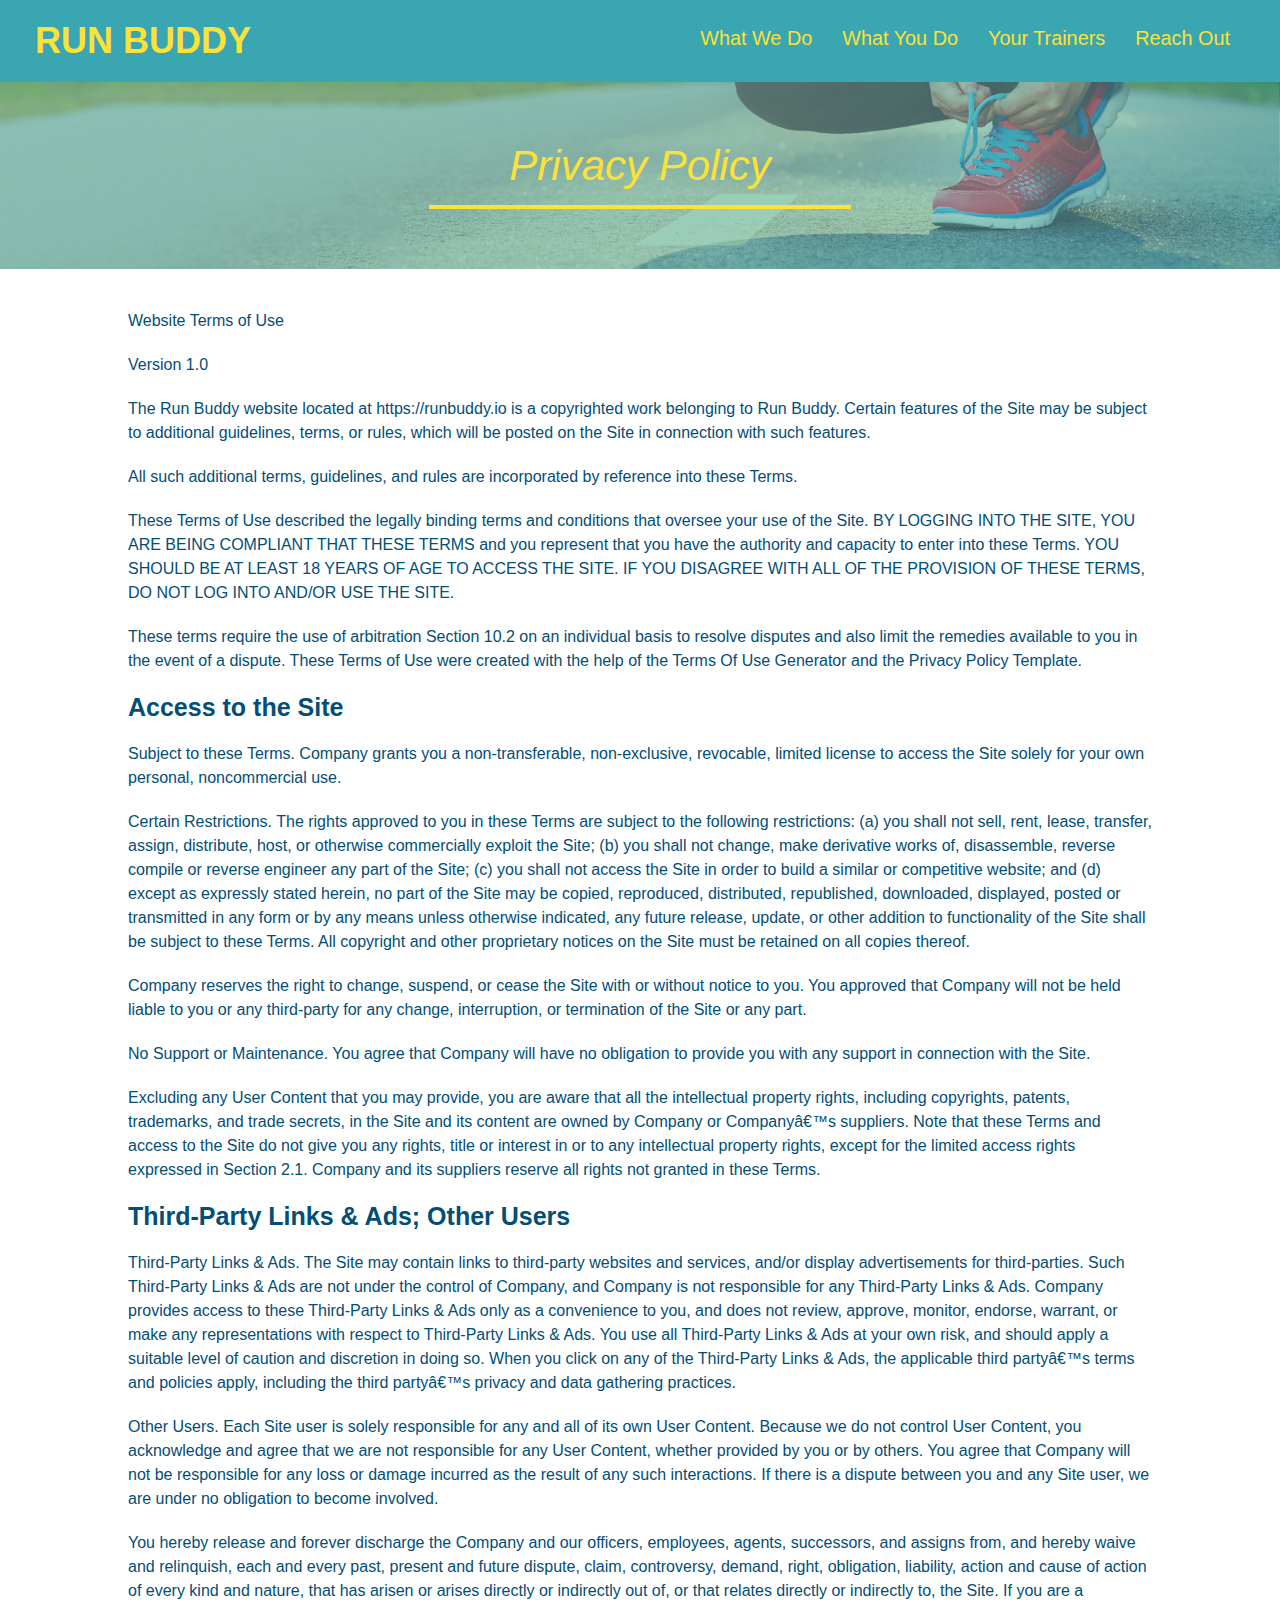
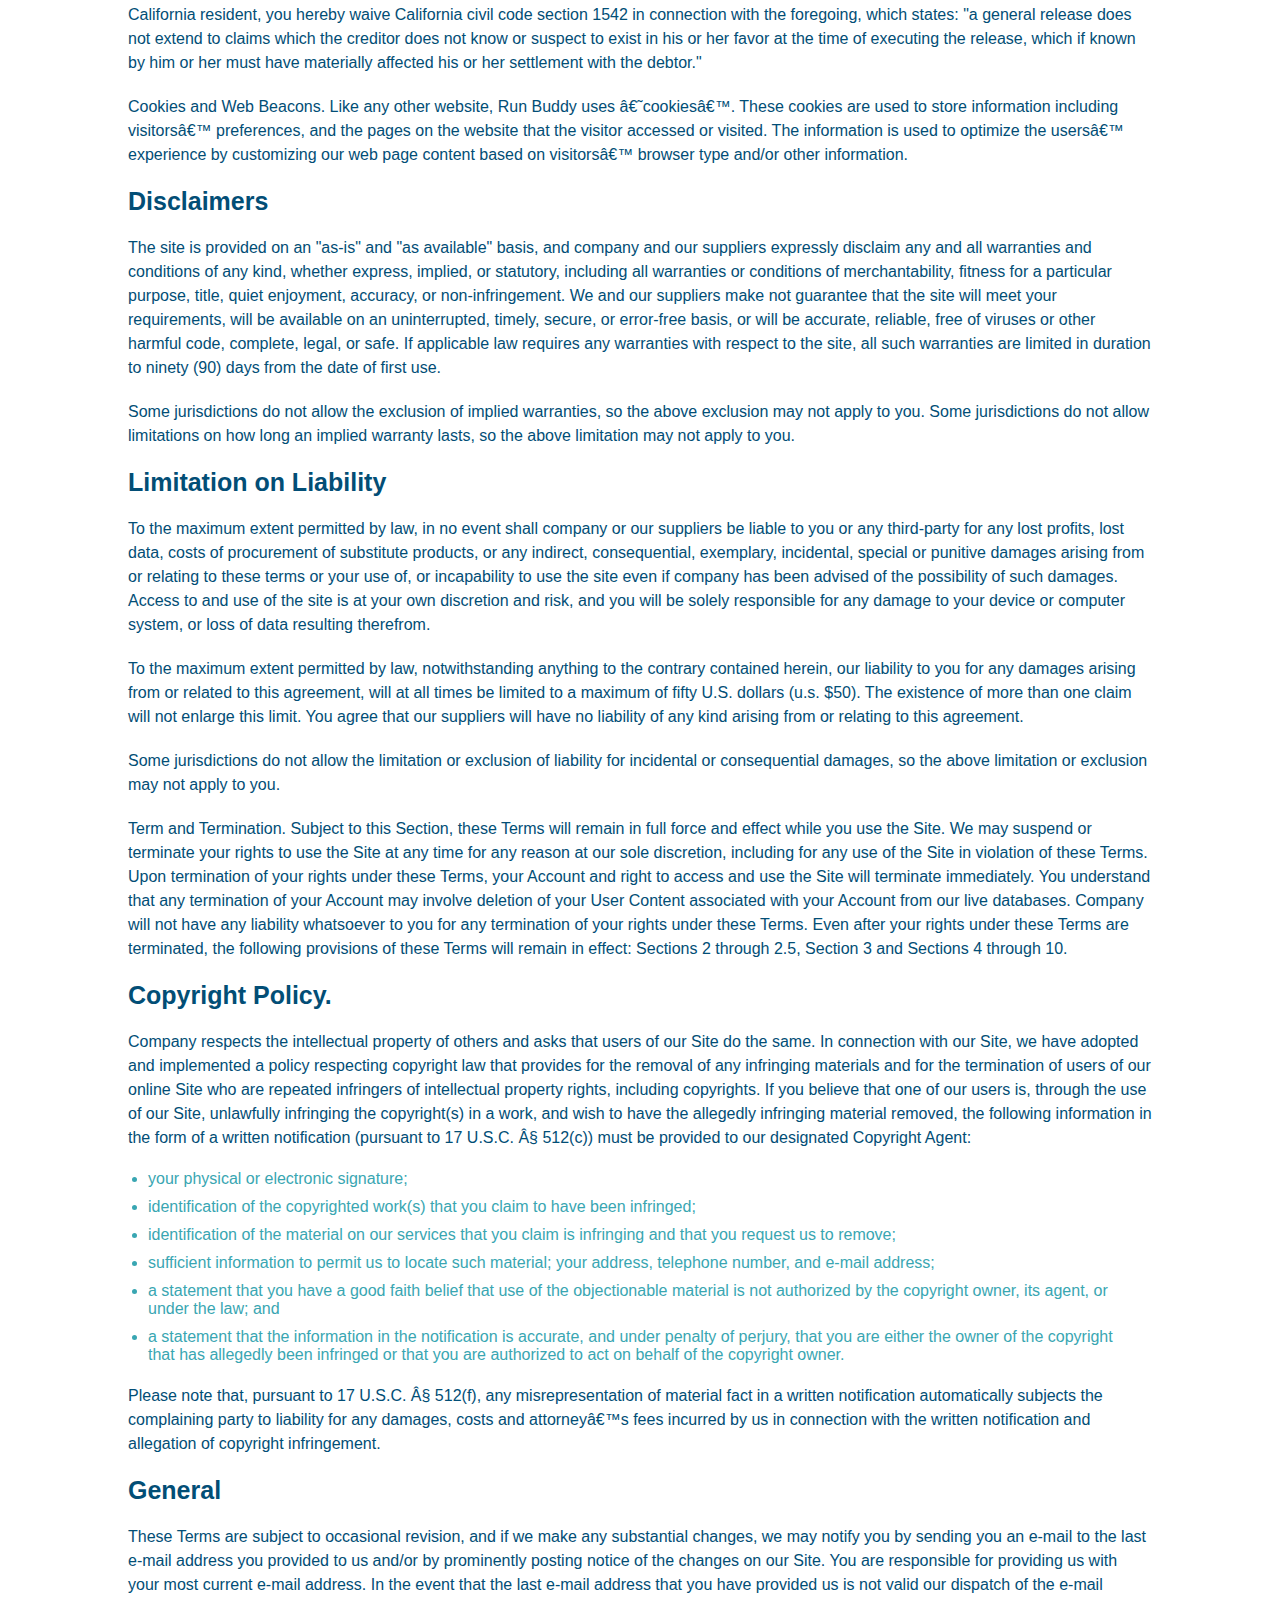
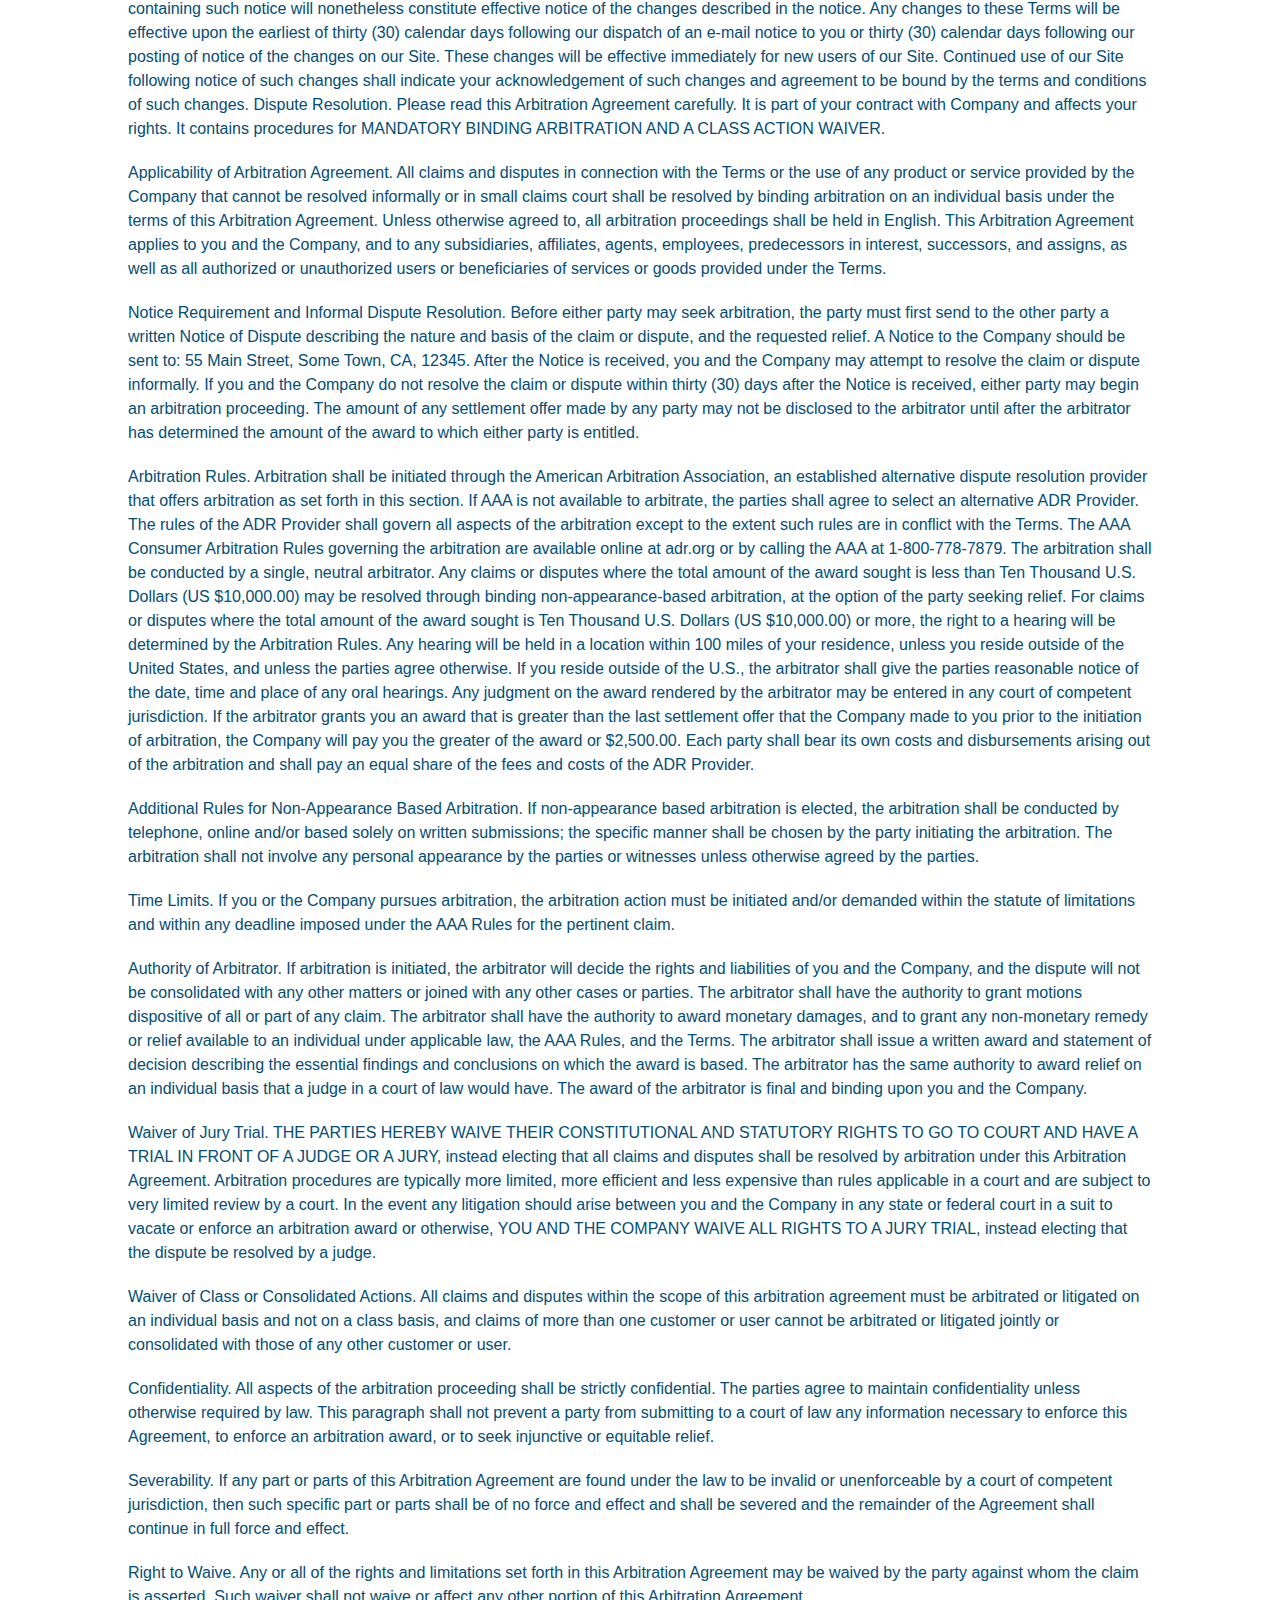
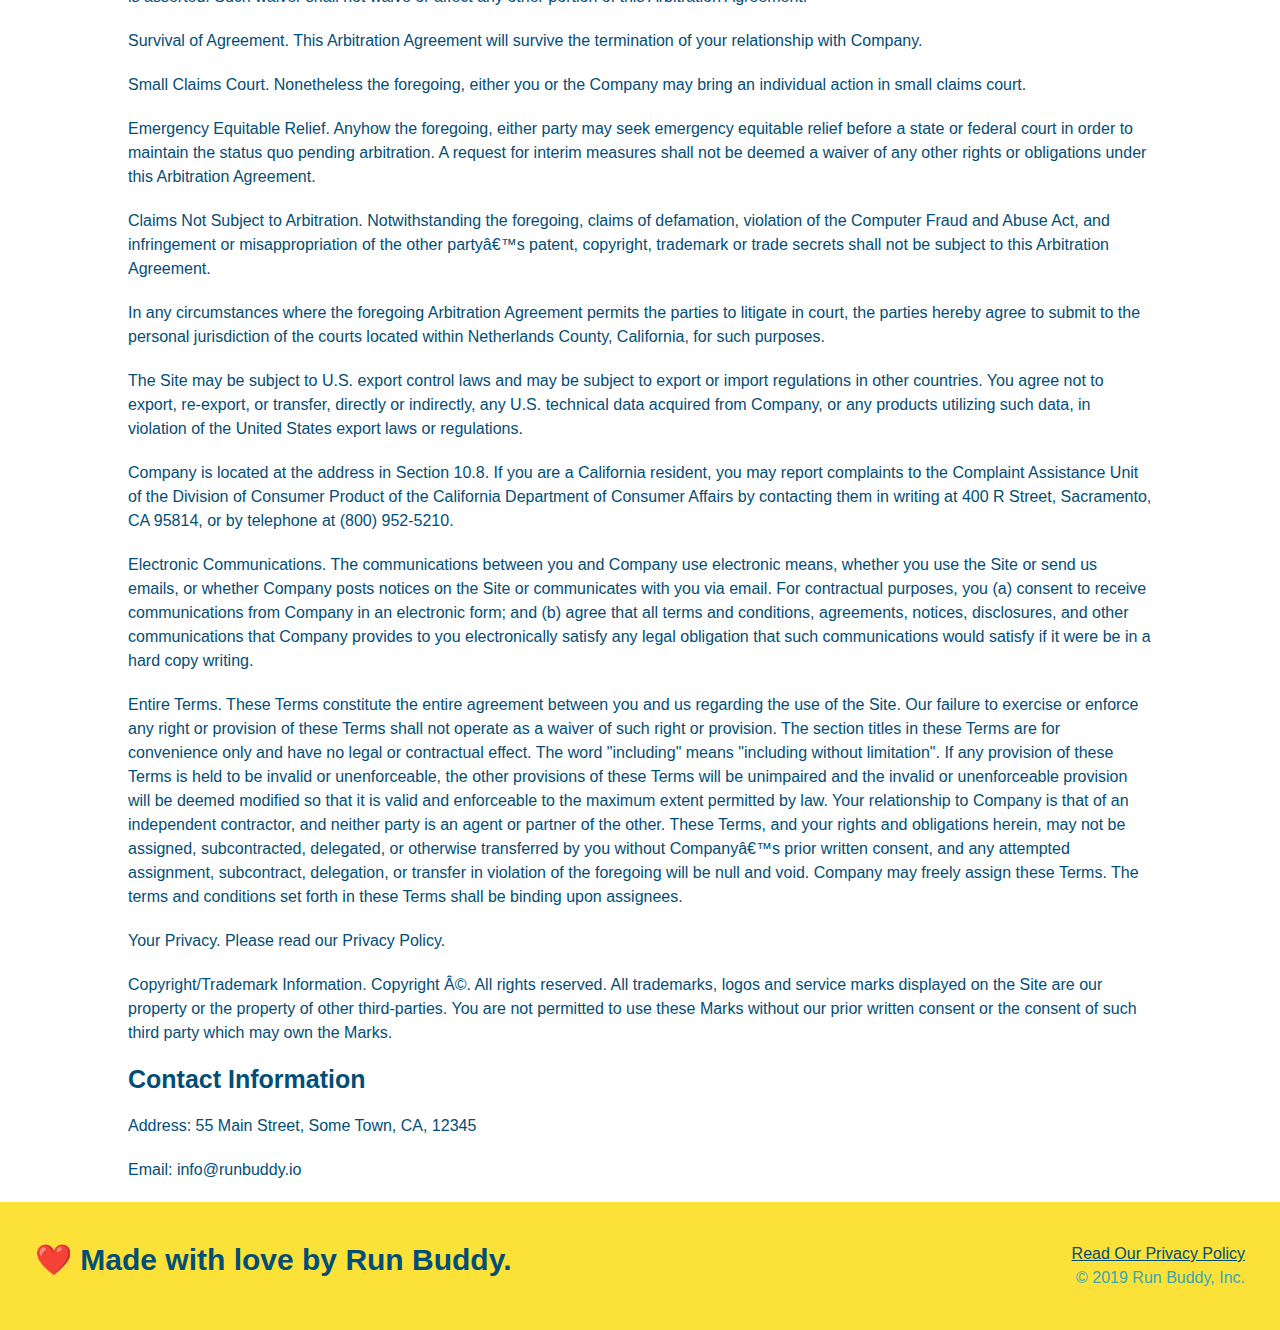
==== commit aa20e4a5: "Added media queries for common break points" ====
--- a/privacy-policy.html
+++ b/privacy-policy.html
@@ -2,6 +2,7 @@
 <html lang="en">
     <head>
         <meta charset="UTF-8" />
+        <meta name="viewport" content="width=device-width, initial-scale" 1.0 />
         <title>Privacy Policy - Run Buddy</title>
         <link rel="stylesheet" href="./assets/css/style.css" />
         <link rel="stylesheet" href="./assets/css/secondary-styles.css" />
--- a/assets/css/style.css
+++ b/assets/css/style.css
@@ -5,57 +5,72 @@
     }
     body {
         color: #39a6b2;
-        font-family:Arial, Helvetica, sans-serif;
+        font-family: Arial, Helvetica, sans-serif;
     }
     header {
     padding: 20px 35px;
     background-color: #39a6b2;
+    display: flex;
+    justify-content: space-between;
+    flex-wrap: wrap;
     }
     header h1 {
         font-weight: bold;
         font-size: 36px;
         color: #fce138;
         margin: 0;
-        display: inline;
-    }
-    header a {
-        color: #fce138;
     }
     header a {
         text-decoration: none;
         color: #fce138;
     }
     header nav {
-        float: right;
         margin: 7px 0;
     }
-    header nav ul li {
-        display: inline;
+    header nav ul {
+        display: flex;
+        flex-wrap: wrap;
+        justify-content: space-between;
+        align-items: center;
+        list-style: none;
     }
     header nav ul li a {
-        margin: 0 30px;
+        padding: 10px 15px;
         font-weight: lighter;
-        font-size: 22px;
+        font-size: 1.55vw;
+    }
+    section {
+        padding: 60px;
     }
     .hero {
         background-image: url("../images/hero-bg.jpg");
-        height: 600px;
         background-size: cover;
         background-position: center;
-        position: relative;
-    }
-    section {
-        padding: 60px;
+        display: flex;
+        justify-content: center;
+        flex-wrap: wrap;
+        align-items: flex-start;
+    }
+    .hero-cta {
+        width: 35%;
+        text-align: right;
+        margin: 3.5%;
+        color: #fff;
+        font-size: 18px;
+        line-height: 1.2;
+    }
+    .hero-cta h2 {
+        font-style: italic;
+        font-size: 55px;
+        color: #fce138;
     }
     .hero-form {
-        color:#024e76;
+        color: #024e76;
         background-color: #fce138;
         padding: 20px;
-        width: 500px;
         border: solid 3px #024e76;
-        position: absolute;
-        bottom: 120px;
-        right: 140px;
+        width: 40%;
+        margin: 3.5%;
     }
     .hero-form h3 {
         font-size: 24px;
@@ -73,7 +88,7 @@
         width: 100%;
         margin-bottom: 15px;
     }
-    .hero-form {
+    .hero-form label {
         margin: 0 5px;
     }
     .hero-form button {
@@ -83,26 +98,25 @@
     padding: 10px 20px;
     font-size: 16px;
     }
-    .intro {
-        text-align: center;
-    }
     .intro p {
         line-height: 1.7;
         color: #39a6b2;
         width: 80%;
         font-size: 20px;
         margin: 0 auto;
+        text-align: center;
     }
     .steps {
+        background: #fce138;
+    }
+    .section-title {
+        font-size: 48px;
+        color: #024e76;
+        border-bottom: solid 3px;
+        padding-bottom: 20px;
         text-align: center;
-        background: #fce138;
-    }
-    .section-title {
-        font-size: 55px;
-        color: #024e76;
-        margin-bottom: 35px;
-        display: inline-block;
-        border-bottom: solid 3px;
+        margin: 0 auto 35px auto;
+        width: 50%;
     }
     .primary-border {
         border-color: #fce138;
@@ -110,80 +124,96 @@
     .secondary-border {
         border-color: #39a6b2;
     }
-    .steps div {
-    margin-bottom: 80px;
-    }
-    .steps img {
-        width: 15%;
-        margin: 10px 0;
-    }
-    .steps h3 {
+    .step {
+        margin: 50px auto;
+        padding-bottom: 50px;
+        width: 80%;
+        border-bottom: solid 1px #39a6b2;
+        display: flex;
+        flex-wrap: wrap;
+        align-items: center;
+        justify-content: space-between;
+    }
+    .step h3 {
         color: #024e76;
         font-size: 46px;
-        margin-top: 10px;
-    }
-    .steps p {
+        flex: 1 30%;
+    }
+    .step-info {
+        flex: 2 70%;
+        display: flex;
+        flex-wrap: wrap;
+        align-items: center;
+    }
+    .step-img {
+        flex: 1 12%;
+        margin-right: 20px;
+    }
+    .step-img img {
+        max-width: 100%;
+    }
+    .step-text {
+        flex: 12;
+    }
+    .step-text h4 {
+        font-size: 26px;
+        line-height: 1.5;
+        color: #024e76;
+    }
+    .step-text p {
         color: #39a6b2;
-        font-size: 23px;
-    }
-    .steps span {
-        font-size: 38px;
+        font-size: 18px;
     }
     .trainers {
-        text-align: center;
+        width: 100%;
+        margin: 0 auto;
+        display: flex;
+        flex-wrap: wrap;
+        justify-content: space-around;
     }
     .trainer {
-        width: 900px;
-        margin: 0 auto 30px auto;
+        margin: 20px;
+        flex: 1;
         background: #024e76;
         color: #fce138;
-        overflow: auto;
     }
     .trainer img {
-        width: 35%;
-        float: left;
+        width: 100%;
     }
     .trainer-bio {
-        padding: 35px;
-        float: left;
-        width: 65%;
+        padding: 25px;
+        line-height: 1.3;
     }
     .trainer-bio h3 {
-        font-size: 32px;
-        margin-bottom: 8px;
+        font-size: 28px;
     }
     .trainer-bio h4  {
         font-weight: lighter;
-        font-size: 26px;
-        margin-bottom: 25px;
+        font-size: 22px;
+        margin-bottom: 15px;
     }
     .trainer-bio p {
         font-size: 17px;
-        line-height: 1.3;
-    }
-    .text-left {
-        text-align: left;
-    }
-    .text-right {
-        text-align: right;
     }
     .contact {
-        text-align: center;
         background: #024e76;
     }
     .contact h2 {
         color: #fce138;
     }
+    .contact-info {
+        display: flex;
+        justify-content: space-between;
+        flex-wrap: wrap;
+    }
+    .contact-info > *  {
+        flex: 1;
+        margin: 15px;
+    }
     .contact-info iframe {
-        width: 400px;
         height: 400px;
     }
     .contact-info div {
-        width: 410px;
-        display: inline-block;
-        vertical-align: top;
-        text-align: left;
-        margin: 30px 0 0 60px;
         color: white;
     }
     .contact-info h3 {
@@ -193,28 +223,135 @@
     .contact-info p, .contact-info address {
         margin: 20px 0;
         line-height: 1.5;
-        font-size: 20px;
+        font-size: 16px;
         font-style: normal;
     }
     .contact-info a {
         color: #fce138;
     }
+    .contact-form input, .contact-form textarea {
+        border: solid 1px #024e76;
+        display: block;
+        padding: 7px 15px;
+        font-size: 16px;
+        color: #024e76;
+        width: 100%;
+        margin-bottom: 15px;
+        margin-top: 5px;
+    }
+    .contact-form button {
+        width: 100%;
+        border: none;
+        background: #fce138;
+        color: #024e76;
+        text-align: center;
+        padding: 15px 0;
+        font-size: 16px;
+    }
     footer {
+        justify-content: space-between;
         background: #fce138;
         width: 100%;
         padding: 40px 35px;
+        display: flex;
+        flex-wrap: wrap;
     }
     footer h2 {
-    display:inline;
     color: #024e76;
     font-size: 30px;
     margin: 0;
     }
     footer div {
-        float: right;
         line-height: 1.5;
         text-align: right;
     }
     footer a {
         color: #024e76;
+    }
+    .flex-row {
+        display: flex;
+    }
+    /* Media Queries */
+    @media screen and (max-width: 980px) {
+        header {
+            padding-bottom: 0;
+            justify-content: center;
+        }
+        header h1 {
+            width: 100%;
+            text-align: center;
+        }
+        header nav ul {
+            margin-top: 20px;
+            width: 100%;
+            justify-content: center;
+        }
+        header nav ul li a {
+            font-size: 20px;
+        }
+        .hero-cta, .hero-form {
+            width: 100%;
+        }
+        .hero-cta {
+            text-align: center;
+        }
+        .section-title {
+            width: 80%;
+        }
+        .trainer {
+            flex: 0 70%;
+        }
+        .contact-info iframe {
+            flex: 1 100%;
+        }
+        footer h2, footer div {
+            text-align: center;
+            width: 100%;
+        }
+    }
+    @media screen and (max-width: 768px) {
+        section {
+            padding: 30px 15px;
+        }
+        .step h3 {
+            flex: 1 100%;
+            text-align: center;
+        }
+        .step-info {
+            flex: 2 100%;
+            text-align: center;
+            justify-content: center;
+        }
+        .step-img {
+            flex: 0 32%;
+            margin-right: 0;
+            margin-top: 15px;
+            margin-bottom: 15px;
+        }
+        .step-text {
+            flex: 100%;
+        }
+    }
+    @media screen and (max-width: 575px) {
+        .hero-form button {
+            width: 100%;
+        }
+        .section-title {
+            width: 95%;
+        }
+        .intro p {
+            width: 100%;
+        }
+        .trainer {
+            flex: 0 100%;
+        }
+        .contact-info {
+            text-align: center;
+        }
+        .contact-info > * {
+            flex: 0 100%;
+        }
+        .contact-form {
+            order: 3;
+        }
     }